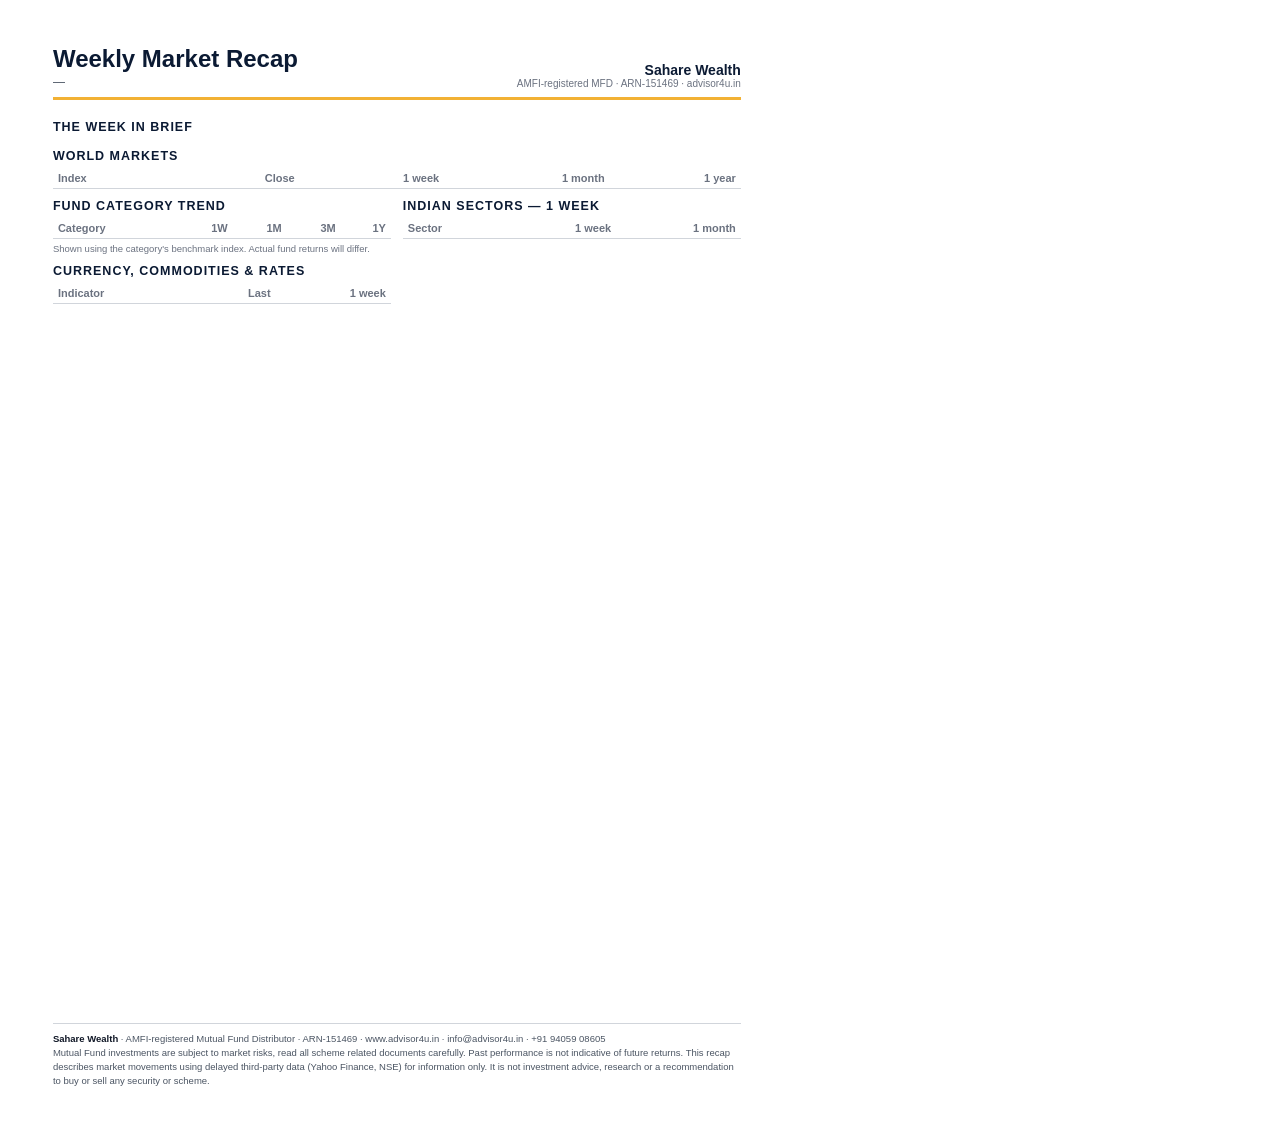
==== public/widget/weekly.html @ 61bb35a7 "Add mood disclaimer, live cue-strength split, and weekly client recap PDF - S1: risk mood labelled a" ====
<!DOCTYPE html>
<html lang="en">
<head>
<meta charset="utf-8">
<meta name="robots" content="noindex">
<title>Weekly Market Recap — Sahare Wealth</title>
<!--
  S5 — Weekly Market Recap (A4, clients साठी).
  scripts/weekly_recap.py हे पान headless browser मध्ये उघडून PDF बनवतो.
  फक्त public डेटा आणि घडलेल्या घटना: cue, mood, सल्ला किंवा अंदाज कधीच नाही.
-->
<style>
  @page { size:A4; margin:0; }
  * { box-sizing:border-box; margin:0; padding:0; }
  body { font-family:"Segoe UI", Roboto, "Helvetica Neue", Arial, sans-serif; color:#1f2937; background:#fff; }
  .page { width:210mm; height:297mm; padding:12mm 14mm 9mm; display:flex; flex-direction:column; overflow:hidden; }
  .head { display:flex; justify-content:space-between; align-items:flex-end; border-bottom:3px solid #f2b134; padding-bottom:8px; margin-bottom:10px; }
  .title { font-size:24px; font-weight:800; color:#0b1a33; }
  .sub { font-size:12px; color:#4b5563; margin-top:2px; }
  .brand { text-align:right; font-size:14px; font-weight:700; color:#0b1a33; }
  .brand small { display:block; font-size:10px; color:#6b7280; font-weight:500; }
  h2 { font-size:12.5px; text-transform:uppercase; letter-spacing:1px; color:#0b1a33; margin:10px 0 5px; }
  ul.moved { padding-left:16px; font-size:12px; line-height:1.5; }
  .grid { display:grid; grid-template-columns:1fr 1fr; gap:12px; }
  table { width:100%; border-collapse:collapse; font-size:11px; }
  th { text-align:right; font-weight:600; color:#6b7280; border-bottom:1px solid #d1d5db; padding:4px 5px; }
  td { text-align:right; padding:3px 5px; border-bottom:1px solid #eef0f3; white-space:nowrap; }
  th:first-child, td:first-child { text-align:left; }
  tr.region td { font-weight:700; color:#0b1a33; background:#f8fafc; text-align:left; }
  .up { color:#047857; } .down { color:#b91c1c; }
  .note { font-size:9.5px; color:#6b7280; margin-top:4px; }
  .foot { margin-top:auto; padding-top:8px; border-top:1px solid #d1d5db; font-size:9.5px; color:#4b5563; line-height:1.5; }
  .foot b { color:#111827; }
</style>
</head>
<body>
<div class="page">
  <div class="head">
    <div>
      <div class="title">Weekly Market Recap</div>
      <div class="sub" id="week">—</div>
    </div>
    <div class="brand">Sahare Wealth<small>AMFI-registered MFD · ARN-151469 · advisor4u.in</small></div>
  </div>

  <h2>The week in brief</h2>
  <ul class="moved" id="moved"></ul>

  <h2>World markets</h2>
  <table><thead><tr><th>Index</th><th>Close</th><th>1 week</th><th>1 month</th><th>1 year</th></tr></thead>
    <tbody id="global"></tbody></table>

  <div class="grid">
    <div>
      <h2>Fund category trend</h2>
      <table><thead><tr><th>Category</th><th>1W</th><th>1M</th><th>3M</th><th>1Y</th></tr></thead>
        <tbody id="funds"></tbody></table>
      <div class="note">Shown using the category's benchmark index. Actual fund returns will differ.</div>
      <h2>Currency, commodities &amp; rates</h2>
      <table><thead><tr><th>Indicator</th><th>Last</th><th>1 week</th></tr></thead>
        <tbody id="risk"></tbody></table>
    </div>
    <div>
      <h2>Indian sectors — 1 week</h2>
      <table><thead><tr><th>Sector</th><th>1 week</th><th>1 month</th></tr></thead>
        <tbody id="sectors"></tbody></table>
    </div>
  </div>

  <div class="foot">
    <b>Sahare Wealth</b> · AMFI-registered Mutual Fund Distributor · ARN-151469 · www.advisor4u.in · info@advisor4u.in · +91 94059 08605<br>
    Mutual Fund investments are subject to market risks, read all scheme related documents carefully. Past performance is not indicative of future returns.
    This recap describes market movements using delayed third-party data (Yahoo Finance, NSE) for information only. It is not investment advice, research or a recommendation to buy or sell any security or scheme.
  </div>
</div>
<script>
(function () {
  'use strict';
  var DATA_URL = new URLSearchParams(location.search).get('data') || '../data/market.json';
  var REGIONS = ['India', 'US', 'Europe', 'Asia'];
  var RISK = ['INR=X', 'BZ=F', 'GC=F', 'DX-Y.NYB', '^TNX', '^INDIAVIX', '^VIX'];

  function el(tag, cls, text) {
    var n = document.createElement(tag);
    if (cls) n.className = cls;
    if (text !== undefined) n.textContent = text;
    return n;
  }
  function isNum(v) { return typeof v === 'number' && isFinite(v); }
  function pct(v) { return isNum(v) ? (v >= 0 ? '+' : '') + v.toFixed(2) + '%' : '—'; }
  function num(v, d) { return isNum(v) ? v.toLocaleString('en-IN', { minimumFractionDigits: d, maximumFractionDigits: d }) : '—'; }
  function pctCell(v) { return el('td', isNum(v) ? (v >= 0 ? 'up' : 'down') : '', pct(v)); }
  function row(cells) { var tr = el('tr'); cells.forEach(function (c) { tr.appendChild(c); }); return tr; }

  fetch(DATA_URL).then(function (r) { return r.json(); }).then(function (data) {
    var g = data.groups || {};
    var globals = g.global || [];
    var latest = globals.map(function (x) { return x.asof; }).filter(Boolean).sort().pop();
    if (latest) {
      var p = latest.split('-');
      document.getElementById('week').textContent = 'Week ended ' + new Date(Date.UTC(+p[0], +p[1] - 1, +p[2], 12))
        .toLocaleDateString('en-IN', { timeZone: 'UTC', weekday: 'long', day: 'numeric', month: 'long', year: 'numeric' });
    }

    var moved = document.getElementById('moved');
    (data.weeklySummary || []).forEach(function (t) { moved.appendChild(el('li', '', String(t))); });

    var gbody = document.getElementById('global');
    REGIONS.forEach(function (region) {
      var items = globals.filter(function (x) { return x.region === region; });
      if (!items.length) return;
      var head = el('tr', 'region');
      var td = el('td', '', region);
      td.colSpan = 5;
      head.appendChild(td);
      gbody.appendChild(head);
      items.forEach(function (it) {
        gbody.appendChild(row([el('td', '', it.name), el('td', '', num(it.last, 2)), pctCell(it.r1w), pctCell(it.r1m), pctCell(it.r1y)]));
      });
    });

    var fbody = document.getElementById('funds');
    (g.funds || []).forEach(function (it) {
      fbody.appendChild(row([el('td', '', it.category || it.name), pctCell(it.r1w), pctCell(it.r1m), pctCell(it.r3m), pctCell(it.r1y)]));
    });

    var rbody = document.getElementById('risk');
    var bySymbol = {};
    (g.risk || []).forEach(function (it) { bySymbol[it.symbol] = it; });
    RISK.forEach(function (sym) {
      var it = bySymbol[sym];
      if (!it) return;
      var last = sym === '^TNX' ? (it.last > 20 ? it.last / 10 : it.last).toFixed(2) + '%' : num(it.last, 2);
      rbody.appendChild(row([el('td', '', it.name), el('td', '', last), pctCell(it.r1w)]));
    });

    var sbody = document.getElementById('sectors');
    (g.sectors || []).filter(function (x) { return isNum(x.r1w); })
      .sort(function (a, b) { return b.r1w - a.r1w; })
      .forEach(function (it) {
        sbody.appendChild(row([el('td', '', it.name.replace(/^NIFTY /, '')), pctCell(it.r1w), pctCell(it.r1m)]));
      });
    document.body.setAttribute('data-ready', '1');
  }).catch(function () { document.body.setAttribute('data-ready', 'error'); });
})();
</script>
</body>
</html>
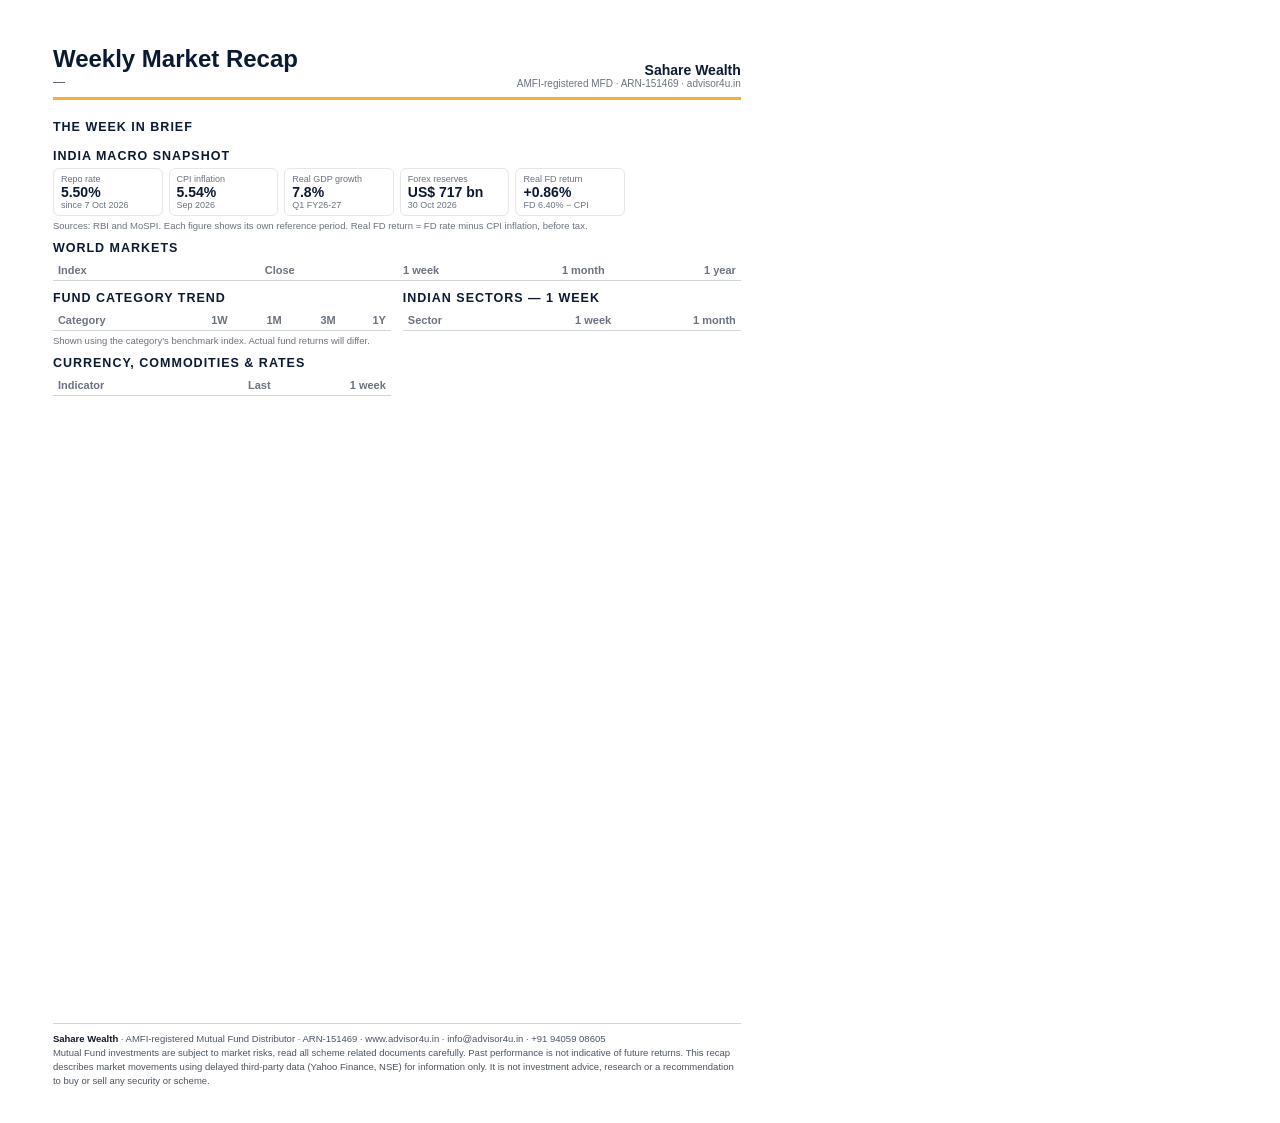
==== commit f2e5a022: "Macro: 10Y G-Sec tile, repo line on CPI chart, release alerts with client drafts, MPC/FD reminders, " ====
--- a/public/widget/weekly.html
+++ b/public/widget/weekly.html
@@ -29,6 +29,10 @@
   tr.region td { font-weight:700; color:#0b1a33; background:#f8fafc; text-align:left; }
   .up { color:#047857; } .down { color:#b91c1c; }
   .note { font-size:9.5px; color:#6b7280; margin-top:4px; }
+  .macro { display:grid; grid-template-columns:repeat(6, 1fr); gap:6px; }
+  .macro div { border:1px solid #e5e7eb; border-radius:6px; padding:5px 7px; }
+  .macro b { display:block; font-size:14px; color:#0b1a33; }
+  .macro span { display:block; font-size:9px; color:#6b7280; }
   .foot { margin-top:auto; padding-top:8px; border-top:1px solid #d1d5db; font-size:9.5px; color:#4b5563; line-height:1.5; }
   .foot b { color:#111827; }
 </style>
@@ -45,6 +49,12 @@
 
   <h2>The week in brief</h2>
   <ul class="moved" id="moved"></ul>
+
+  <div id="macro-block" hidden>
+    <h2>India macro snapshot</h2>
+    <div class="macro" id="macro"></div>
+    <div class="note">Sources: RBI and MoSPI. Each figure shows its own reference period. Real FD return = FD rate minus CPI inflation, before tax.</div>
+  </div>
 
   <h2>World markets</h2>
   <table><thead><tr><th>Index</th><th>Close</th><th>1 week</th><th>1 month</th><th>1 year</th></tr></thead>
@@ -91,6 +101,26 @@
   function num(v, d) { return isNum(v) ? v.toLocaleString('en-IN', { minimumFractionDigits: d, maximumFractionDigits: d }) : '—'; }
   function pctCell(v) { return el('td', isNum(v) ? (v >= 0 ? 'up' : 'down') : '', pct(v)); }
   function row(cells) { var tr = el('tr'); cells.forEach(function (c) { tr.appendChild(c); }); return tr; }
+
+  // India macro (log/macro.json) — मिळाला नाही तरी recap बनतो
+  var MACRO_URL = new URLSearchParams(location.search).get('macro') || '../log/macro.json';
+  var macroReady = fetch(MACRO_URL).then(function (r) { return r.ok ? r.json() : null; }).catch(function () { return null; })
+    .then(function (m) {
+      if (!m || !m.repo) return;
+      var MON = ['Jan', 'Feb', 'Mar', 'Apr', 'May', 'Jun', 'Jul', 'Aug', 'Sep', 'Oct', 'Nov', 'Dec'];
+      function when(p) { var q = String(p || '').split('-'); return q.length >= 2 ? (q[2] ? +q[2] + ' ' : '') + MON[+q[1] - 1] + ' ' + q[0] : String(p || ''); }
+      var box = document.getElementById('macro');
+      function tile(name, value, sub) {
+        var d = el('div'); d.appendChild(el('span', '', name)); d.appendChild(el('b', '', value)); d.appendChild(el('span', '', sub)); box.appendChild(d);
+      }
+      tile('Repo rate', m.repo.value.toFixed(2) + '%', 'since ' + when(m.repo.as_of));
+      if (m.cpi) tile('CPI inflation', m.cpi.value.toFixed(2) + '%', when(m.cpi.period));
+      if (m.gdp) tile('Real GDP growth', m.gdp.value.toFixed(1) + '%', m.gdp.period);
+      if (m.forex) tile('Forex reserves', 'US$ ' + m.forex.value.toFixed(0) + ' bn', when(m.forex.as_of));
+      if (m.gsec) tile('10Y G-Sec yield', m.gsec.value.toFixed(2) + '%', when(m.gsec.as_of));
+      if (m.real_return) tile('Real FD return', (m.real_return.value >= 0 ? '+' : '') + m.real_return.value.toFixed(2) + '%', 'FD ' + m.real_return.fd.toFixed(2) + '% \u2212 CPI');
+      document.getElementById('macro-block').hidden = false;
+    });
 
   fetch(DATA_URL).then(function (r) { return r.json(); }).then(function (data) {
     var g = data.groups || {};
@@ -140,7 +170,7 @@
       .forEach(function (it) {
         sbody.appendChild(row([el('td', '', it.name.replace(/^NIFTY /, '')), pctCell(it.r1w), pctCell(it.r1m)]));
       });
-    document.body.setAttribute('data-ready', '1');
+    return macroReady.then(function () { document.body.setAttribute('data-ready', '1'); });
   }).catch(function () { document.body.setAttribute('data-ready', 'error'); });
 })();
 </script>
